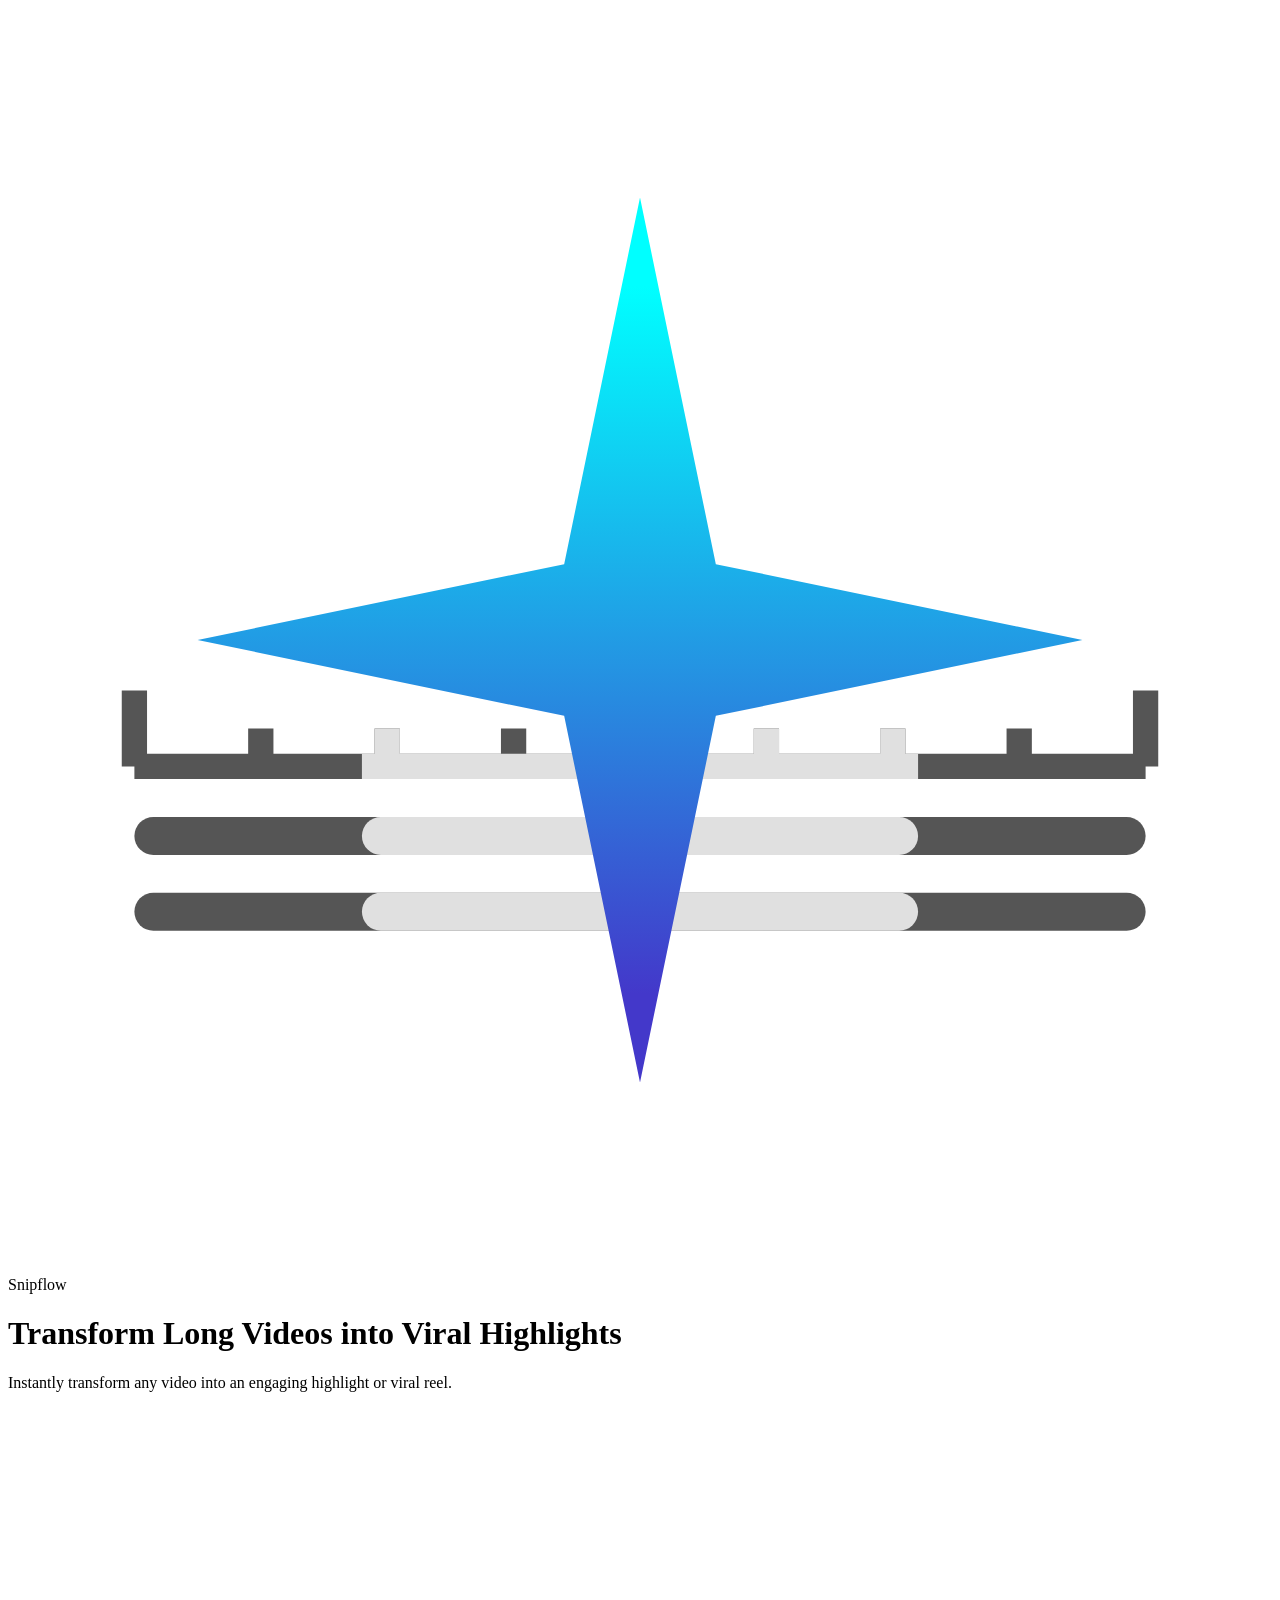
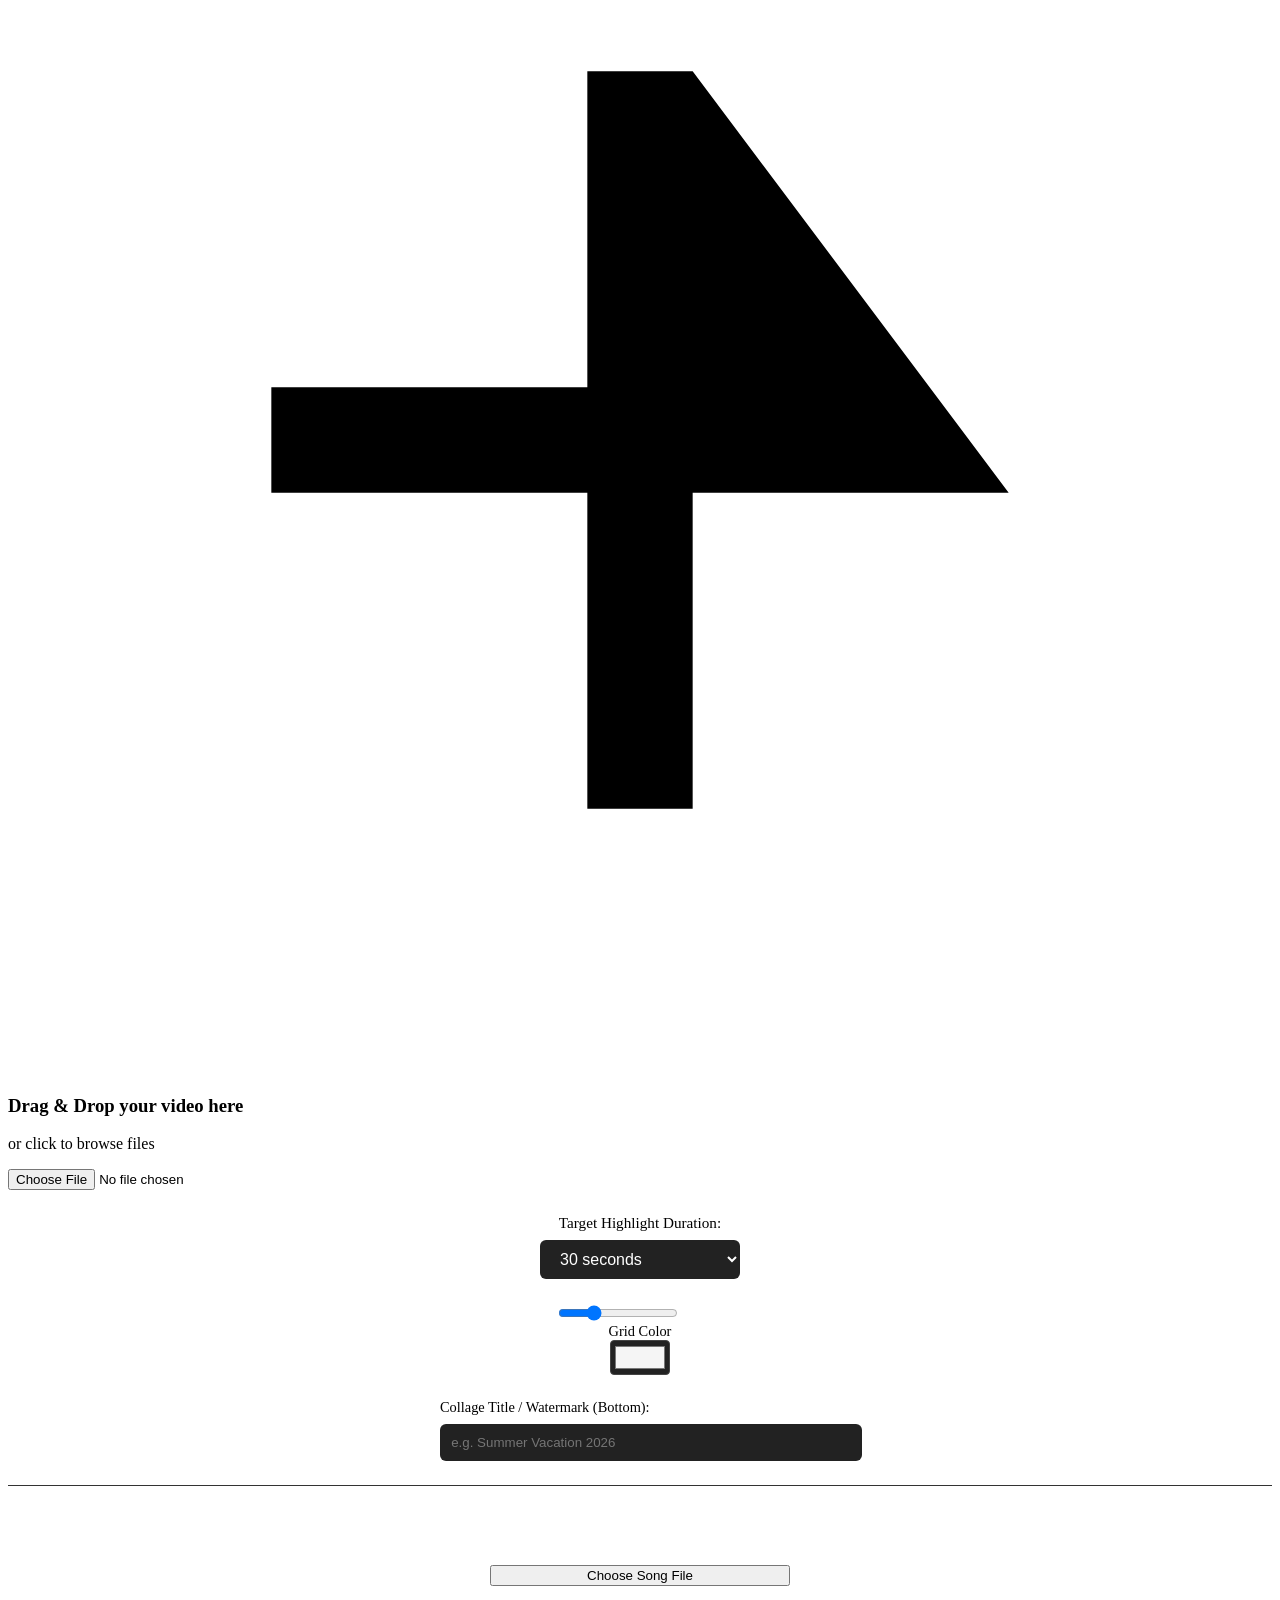
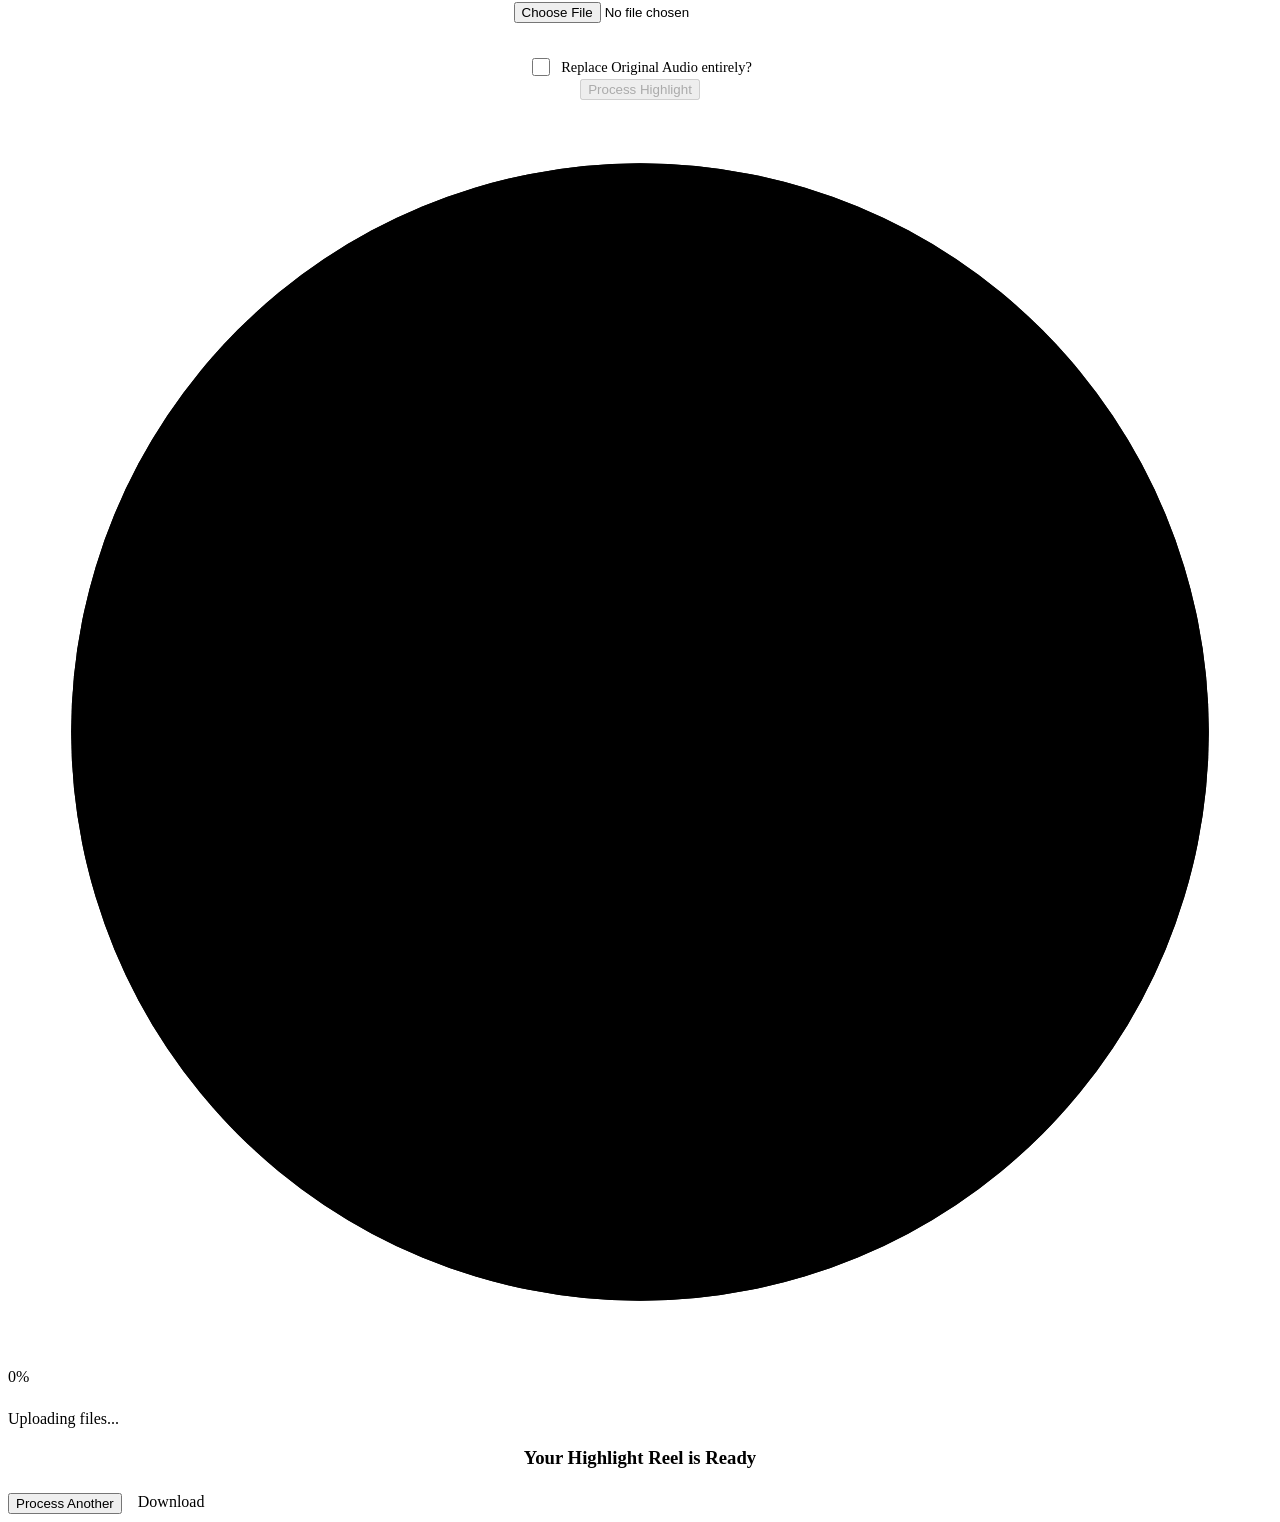
==== app.html @ 4e84c432 "- Added text input for collage titles/watermarks - Created song upload section with an option to rep" ====
<!DOCTYPE html>
<html lang="en">
<head>
<meta charset="UTF-8">
<meta name="viewport" content="width=device-width, initial-scale=1.0">
    <title>SnipFlow</title>
<link href="https://fonts.googleapis.com/css2?family=Inter:wght@400;500;600;700&display=swap" rel="stylesheet">
<link rel="stylesheet" href="app.css">
</head>
<body>
    <nav>
        <a href="index.html" class="logo" style="text-decoration: none; color: inherit;">
            <svg viewBox="0 0 100 100" fill="none" xmlns="http://www.w3.org/2000/svg">
                <defs>
                    <linearGradient id="snipflow-grad" x1="50%" y1="10%" x2="50%" y2="90%">
                        <stop offset="0%" stop-color="#00FFFF" />
                        <stop offset="100%" stop-color="#4338CA" />
                    </linearGradient>
                </defs>

                <path d="M10 60h80 M10 60v-6 M20 60v-3 M30 60v-3 M40 60v-3 M50 60v-6 M60 60v-3 M70 60v-3 M80 60v-3 M90 60v-6" stroke="#555" stroke-width="2"/>
                <rect x="10" y="64" width="80" height="3" rx="1.5" fill="#555"/>
                <rect x="10" y="70" width="80" height="3" rx="1.5" fill="#555"/>

                <path d="M28 60h44 M30 60v-3 M50 60v-3 M50 60v-6 M60 60v-3 M70 60v-3" stroke="#e0e0e0" stroke-width="2"/>
                <rect x="28" y="64" width="44" height="3" rx="1.5" fill="#e0e0e0"/>
                <rect x="28" y="70" width="44" height="3" rx="1.5" fill="#e0e0e0"/>

                <polygon points="50,15 56,44 85,50 56,56 50,85 44,56 15,50 44,44" fill="url(#snipflow-grad)"/>
            </svg>
            Snipflow
        </a>
    </nav>

    <div class="main-container">
        <h1>Transform Long Videos into Viral Highlights</h1>
        <p class="subtitle">Instantly transform any video into an engaging highlight or viral reel.</p>

        <div class="card" id="uploadPanel">
            <div class="drop-zone" id="dropZone">
                <svg viewBox="0 0 24 24">
                    <path d="M19 13h-6v6h-2v-6H5v-2h6V5h2z"/>
                </svg>
                <h3 id="dropText">Drag & Drop your video here</h3>
                <p>or click to browse files</p>
                <input type="file" id="fileInput" class="file-input" accept="video/*">
            </div>
            <div id="durationSelector" class="hidden" style="margin-top: 1.5rem; text-align: center;">
                <label for="reelDuration" style="display: block; margin-bottom: 0.5rem; color: var(--text-secondary); font-size: 0.95rem;">Target Highlight Duration:</label>
                <select id="reelDuration" style="padding: 0.6rem 1rem; border-radius: 6px; background: #222; color: #fff; border: 1px solid var(--border-color); font-size: 1rem; width: 100%; max-width: 200px; outline: none; cursor: pointer;">
                    <option value="15">15 seconds</option>
                    <option value="20">20 seconds</option>
                    <option value="30" selected>30 seconds</option>
                    <option value="45">45 seconds</option>
                    <option value="60">60 seconds (Max)</option>
                </select>
            </div>
            <div id="collageControls" class="hidden" style="margin-top: 1.5rem; text-align: center;">
                <div style="display: flex; justify-content: center; gap: 2rem; align-items: flex-end; flex-wrap: wrap;">
                    <div style="text-align: left;">
                        <div style="display: flex; align-items: center;">
                            <input type="range" id="borderGap" min="0" max="150" value="40" style="width: 120px; accent-color: var(--primary-color);">
                            <span id="gapValue" style="margin-left: 0.7rem; color: #fff; font-variant-numeric: tabular-nums;">40px</span>
                        </div>
                    </div>
                    </div style="text-align: left;">
                        <label type="bgColor" style="display: block; margin-bottom: 0.5erem; color: var(--text-secondary); font-size: 0.9rem;">Grid Color</label>
                        <input type="color" id="bgColor" value="#f5f5f5" style="width: 60px; height: 35px; border: 1px solid #444; border-radius: 4px; background: #222; cursor: pointer;">
                    </div>
                </div>
                <div style="margin-top: 1.5rem; max-width: 400px; margin-left: auto; margin-right: auto; text-align: left;">
                    <label for="collageTitle" style="display: block; margin-bottom: 0.5rem; color: var(--text-secondary); font-size: 0.9rem;">Collage Title / Watermark (Bottom):</label>
                    <input type="text" id="collageTitle" placeholder="e.g. Summer Vacation 2026" style="width: 100%; padding: 0.7rem; border-radius: 6px; background: #222; color: #fff; border: 1px solid var(--border-color); outline: none; transition: border-color 0.2s;">
                </div>
            </div>
            <div id="songSection" class="hidden" style="margin-top: 1.5rem; text-align: center; border-top: 1px solid #333; padding-top: 1.5rem;">
                <h4 style="margin-bottom: 1rem; color: #fff; font-size: 1rem;">Optional: Background Music</h4>
                <div style="display: flex; flex-direction: column; align-items: center; gap: 1rem;">
         <button class="btn btn-outline" style="width: 100%; max-width: 300px;" id="songSelectBtn">Choose Song File</button>
                    <input type="file" id="songInput" accept="audio/*" class="hidden">
                    <div id="songName" style="color: var(--text-secondary); font-size: 0.85rem;" class="hidden"></div>
                    <div style="display: flex; align-items: center; gap: 0.5rem; cursor: pointer;">
                        <input type="checkbox" id="replaceAudio" style="width: 18px; height: 18px; cursor: pointer; accent-color: var(--primary-color);">
                        <label for="replaceAudio" style="color: var(--text-secondary); font-size: 0.9rem; cursor: pointer;">Replace Original Audio entirely?</label>
                    </div>
                </div>
            </div>  
            <div style="text-align: center;">
                <button class="btn" id="uploadBtn" disabled>Process Highlight</button>
            </div>
            
            <div class="progress-container hidden" id="progressContainer">
                <div class="circular-progress" id="circularProgress">
                    <svg viewBox="0 0 100 100">
                        <circle class="circular-bg" cx="50" cy="50" r="45"></circle>
                        <circle class="circular-fill" id="circularFill" cx="50" cy="50" r="45"></circle>
                    </svg>
                    <div class="circular-text" id="progressPercentage">0%</div>
                </div>
                <span class="loader hidden" id="aiLoader"></span>
                <div class="status-text" id="statusText" style="margin-top: 1.5rem;">Uploading files...</div>
            </div>
            <div id="errorText" style="color: #ff4444; text-align: center; margin-top: 1rem; display: none;"></div>
        </div>
        
        <div class="card hidden" id="resultPanel">
            <h3 style="margin-bottom: 1.5rem; text-align: center; font-weight: 600;">Your Highlight Reel is Ready</h3>
            <div class="result-container">
                <video id="resultVideo" controls style="display: none;"></video>
                <img id="resultImage" style="display: none; max-width: 100%; border-radius: 8px;" />
                <div style="display: flex; gap: 1rem;">
                    <button class="btn btn-outline" id="resetBtn">Process Another</button>
                    <a id="downloadLink" class="btn" style="text-decoration: none;">Download</a>
                </div>
            </div>
        </div>
    </div>

    <script>
        const dropZone = document.getElementById('dropZone');
        const fileInput = document.getElementById('filrInput');
        const uploadBtn = document.getElementById('uploadBtn');
        const progressContainer = document.getElementById('progressContainer');
        const statusText = document.getElementById('statusText');
        const uploadPanel = document.getElementById('uploadPanel');
        const resultPanel = document.getElementById('resultPanel');
        const resultVideo = document.getElementById('resultVideo');
        const resultImage = document.getElementById('resultImage');
        const downloadLink = document.getElementById('downloadLink');
        const resetBtn = document.getElementById('resetBtn');
        const dropText = document.getElementById('dropText');
        const errorText = document.getElementById('errorText');
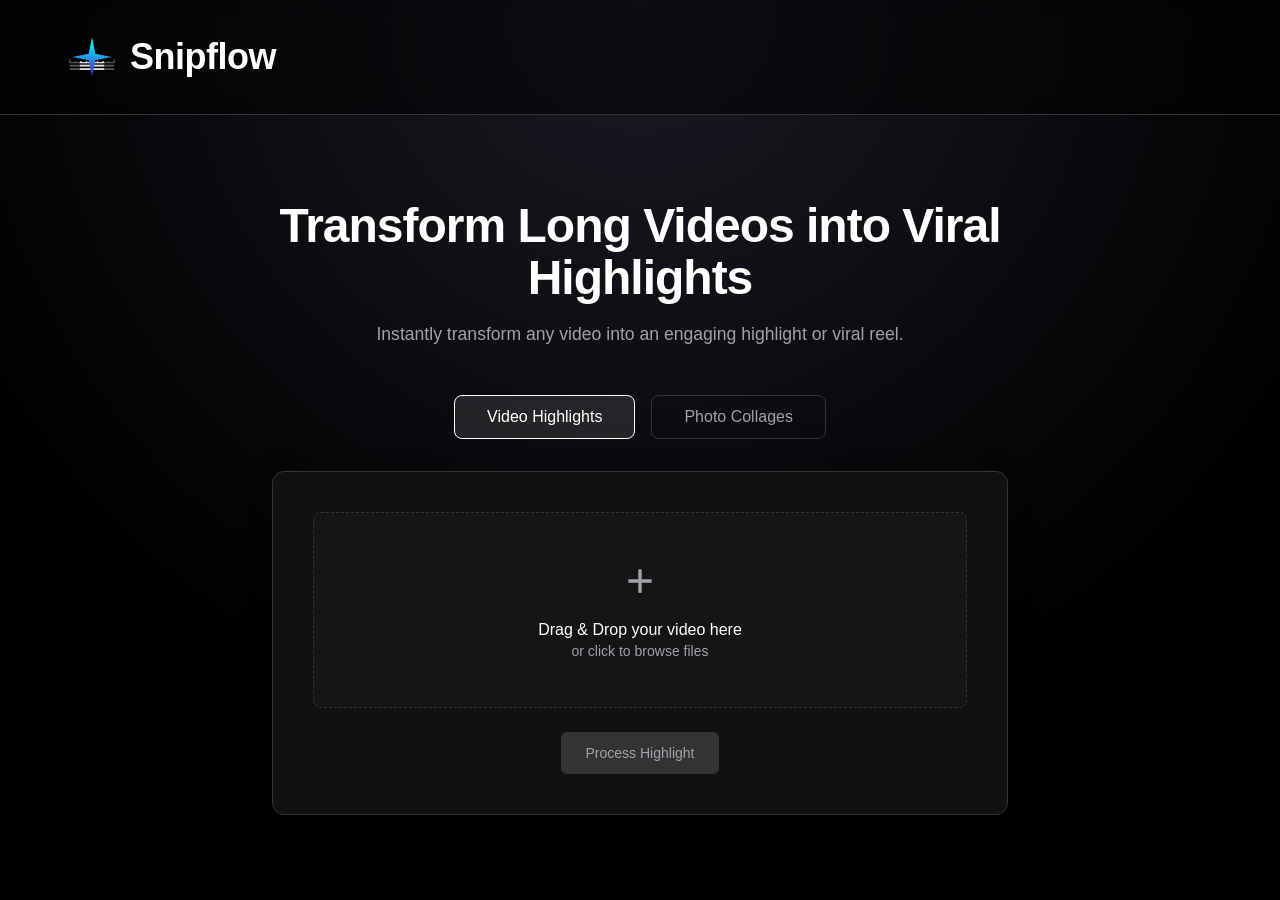
==== commit c4097ca1: "Finalize How It Works page and add drag-and-drop upload with progress UI" ====
--- a/app.html
+++ b/app.html
@@ -3,12 +3,12 @@
 <head>
 <meta charset="UTF-8">
 <meta name="viewport" content="width=device-width, initial-scale=1.0">
-    <title>SnipFlow</title>
+    <title>Snipflow</title>
 <link href="https://fonts.googleapis.com/css2?family=Inter:wght@400;500;600;700&display=swap" rel="stylesheet">
 <link rel="stylesheet" href="app.css">
 </head>
 <body>
-    <nav>
+    <nav> 
         <a href="index.html" class="logo" style="text-decoration: none; color: inherit;">
             <svg viewBox="0 0 100 100" fill="none" xmlns="http://www.w3.org/2000/svg">
                 <defs>
@@ -17,18 +17,18 @@
                         <stop offset="100%" stop-color="#4338CA" />
                     </linearGradient>
                 </defs>
-
+                
                 <path d="M10 60h80 M10 60v-6 M20 60v-3 M30 60v-3 M40 60v-3 M50 60v-6 M60 60v-3 M70 60v-3 M80 60v-3 M90 60v-6" stroke="#555" stroke-width="2"/>
                 <rect x="10" y="64" width="80" height="3" rx="1.5" fill="#555"/>
                 <rect x="10" y="70" width="80" height="3" rx="1.5" fill="#555"/>
-
-                <path d="M28 60h44 M30 60v-3 M50 60v-3 M50 60v-6 M60 60v-3 M70 60v-3" stroke="#e0e0e0" stroke-width="2"/>
+                
+                <path d="M28 60h44 M30 60v-3 M40 60v-3 M50 60v-6 M60 60v-3 M70 60v-3" stroke="#e0e0e0" stroke-width="2"/>
                 <rect x="28" y="64" width="44" height="3" rx="1.5" fill="#e0e0e0"/>
                 <rect x="28" y="70" width="44" height="3" rx="1.5" fill="#e0e0e0"/>
 
                 <polygon points="50,15 56,44 85,50 56,56 50,85 44,56 15,50 44,44" fill="url(#snipflow-grad)"/>
             </svg>
-            Snipflow
+            Snipflow 
         </a>
     </nav>
 
@@ -36,10 +36,15 @@
         <h1>Transform Long Videos into Viral Highlights</h1>
         <p class="subtitle">Instantly transform any video into an engaging highlight or viral reel.</p>
 
+        <div class="tab-container">
+            <button class="tab-btn active" id="tabVideo">Video Highlights</button>
+            <button class="tab-btn" id="tabCollage">Photo Collages</button>
+        </div>
+
         <div class="card" id="uploadPanel">
             <div class="drop-zone" id="dropZone">
                 <svg viewBox="0 0 24 24">
-                    <path d="M19 13h-6v6h-2v-6H5v-2h6V5h2z"/>
+                    <path d="M19 13h-6v6h-2v-6H5v-2h6V5h2v6h6v2z"/>
                 </svg>
                 <h3 id="dropText">Drag & Drop your video here</h3>
                 <p>or click to browse files</p>
@@ -58,13 +63,14 @@
             <div id="collageControls" class="hidden" style="margin-top: 1.5rem; text-align: center;">
                 <div style="display: flex; justify-content: center; gap: 2rem; align-items: flex-end; flex-wrap: wrap;">
                     <div style="text-align: left;">
+                        <label for="borderGap" style="display: block; margin-bottom: 0.5rem; color: var(--text-secondary); font-size: 0.9rem;">Border Thickness:</label>
                         <div style="display: flex; align-items: center;">
                             <input type="range" id="borderGap" min="0" max="150" value="40" style="width: 120px; accent-color: var(--primary-color);">
                             <span id="gapValue" style="margin-left: 0.7rem; color: #fff; font-variant-numeric: tabular-nums;">40px</span>
                         </div>
                     </div>
-                    </div style="text-align: left;">
-                        <label type="bgColor" style="display: block; margin-bottom: 0.5erem; color: var(--text-secondary); font-size: 0.9rem;">Grid Color</label>
+                    <div style="text-align: left;">
+                        <label for="bgColor" style="display: block; margin-bottom: 0.5rem; color: var(--text-secondary); font-size: 0.9rem;">Grid Color:</label>
                         <input type="color" id="bgColor" value="#f5f5f5" style="width: 60px; height: 35px; border: 1px solid #444; border-radius: 4px; background: #222; cursor: pointer;">
                     </div>
                 </div>
@@ -76,7 +82,7 @@
             <div id="songSection" class="hidden" style="margin-top: 1.5rem; text-align: center; border-top: 1px solid #333; padding-top: 1.5rem;">
                 <h4 style="margin-bottom: 1rem; color: #fff; font-size: 1rem;">Optional: Background Music</h4>
                 <div style="display: flex; flex-direction: column; align-items: center; gap: 1rem;">
-         <button class="btn btn-outline" style="width: 100%; max-width: 300px;" id="songSelectBtn">Choose Song File</button>
+                    <button class="btn btn-outline" style="width: 100%; max-width: 300px;" id="songSelectBtn">Choose Song File</button>
                     <input type="file" id="songInput" accept="audio/*" class="hidden">
                     <div id="songName" style="color: var(--text-secondary); font-size: 0.85rem;" class="hidden"></div>
                     <div style="display: flex; align-items: center; gap: 0.5rem; cursor: pointer;">
@@ -116,9 +122,10 @@
         </div>
     </div>
 
+    
     <script>
         const dropZone = document.getElementById('dropZone');
-        const fileInput = document.getElementById('filrInput');
+        const fileInput = document.getElementById('fileInput');
         const uploadBtn = document.getElementById('uploadBtn');
         const progressContainer = document.getElementById('progressContainer');
         const statusText = document.getElementById('statusText');
@@ -130,3 +137,213 @@
         const resetBtn = document.getElementById('resetBtn');
         const dropText = document.getElementById('dropText');
         const errorText = document.getElementById('errorText');
+
+        let selectedFiles = [];
+        let pollInterval = null;
+        let currentJobId = null;
+        let currentJobType = null;
+        let activeTab = 'video';
+        
+        const tabVideo = document.getElementById('tabVideo');
+        const tabCollage = document.getElementById('tabCollage');
+        const durationSelector = document.getElementById('durationSelector');
+        const songSection = document.getElementById('songSection');
+        const songInput = document.getElementById('songInput');
+        const songSelectBtn = document.getElementById('songSelectBtn');
+        const songNameDisplay = document.getElementById('songName');
+        const replaceAudioCheckbox = document.getElementById('replaceAudio');
+
+        const API_BASE = 'http://127.0.0.1:8000';
+
+        songSelectBtn.addEventListener('click', () => songInput.click());
+        songInput.addEventListener('change', function() {
+            if (this.files && this.files[0]) {
+                songNameDisplay.innerText = "Selected: " + this.files[0].name;
+                songNameDisplay.classList.remove('hidden');
+            }
+        });
+
+        async function checkBackend() {
+            try {
+                const res = await fetch(`${API_BASE}/api/status/health-check`).catch(() => ({ ok: false }));
+                if (!res.ok && res.status !== 404) { 
+                    showError("Warning: Backend server not detected. Please make sure the FastAPI server is running.");
+                }
+            } catch (e) {
+                showError("Warning: Backend server not detected. Please make sure the FastAPI server is running.");
+            }
+        }
+        checkBackend();
+
+        function showError(msg) {
+            errorText.innerText = msg;
+            errorText.style.display = 'block';
+        }
+
+        tabVideo.addEventListener('click', () => switchTab('video'));
+        tabCollage.addEventListener('click', () => switchTab('collage'));
+
+        function switchTab(tab) {
+            if (activeTab === tab) return;
+            activeTab = tab;
+            
+            errorText.style.display = 'none';
+            selectedFiles = [];
+            currentJobId = null;
+            currentJobType = null;
+            fileInput.value = '';
+
+            if (tab === 'video') {
+                tabVideo.classList.add('active');
+                tabCollage.classList.remove('active');
+                
+                document.querySelector('h1').innerText = "Transform Long Videos into Viral Highlights";
+                document.querySelector('.subtitle').innerText = "Instantly transform any video into an engaging highlight or viral reel.";
+                dropText.innerText = 'Drag & Drop your video here';
+                fileInput.accept = 'video/*';
+                fileInput.multiple = false;
+                durationSelector.classList.remove('hidden');
+                songSection.classList.remove('hidden');
+                document.getElementById('collageControls').classList.add('hidden');
+                uploadBtn.innerText = 'Process Highlight';
+            } else {
+                tabCollage.classList.add('active');
+                tabVideo.classList.remove('active');
+                
+                document.querySelector('h1').innerText = "Create Stunning Photo Collages";
+                document.querySelector('.subtitle').innerText = "Upload multiple photos and instantly arrange them into a beautiful grid.";
+                dropText.innerText = 'Drag & Drop up to 20 images here';
+                fileInput.accept = 'image/*';
+                fileInput.multiple = true;
+                durationSelector.classList.add('hidden');
+                songSection.classList.add('hidden');
+                document.getElementById('collageControls').classList.remove('hidden');
+                uploadBtn.innerText = 'Create Collage';
+            }
+            
+            resetUploadUI();
+        }
+
+        document.getElementById('borderGap').addEventListener('input', function() {
+            document.getElementById('gapValue').innerText = this.value + 'px';
+        });
+
+        ['dragenter', 'dragover', 'dragleave', 'drop'].forEach(eventName => {
+            dropZone.addEventListener(eventName, preventDefaults, false);
+        });
+
+        function preventDefaults(e) {
+            e.preventDefault();
+            e.stopPropagation();
+        }
+
+        ['dragenter', 'dragover'].forEach(eventName => {
+            dropZone.addEventListener(eventName, () => {
+                dropZone.classList.add('dragover');
+            }, false);
+        });
+
+        ['dragleave', 'drop'].forEach(eventName => {
+            dropZone.addEventListener(eventName, () => {
+                dropZone.classList.remove('dragover');
+            }, false);
+        });
+
+        dropZone.addEventListener('drop', (e) => {
+            const dt = e.dataTransfer;
+            const files = dt.files;
+            handleFiles(files);
+        });
+
+        dropZone.addEventListener('click', () => {
+            fileInput.click();
+        });
+
+        fileInput.addEventListener('change', function() {
+            handleFiles(this.files);
+        });
+
+        function handleFiles(files) {
+            if (files.length === 'video') {
+
+            if(activeTab === files[0];
+            const file = files[0];
+            if(file.type.startsWith('video/') || file.name.match(/\.(mp4|mov|avi|mkv|webm|ts|m4v)$/i)) {
+                selectedFiles = [file];
+                dropText.innerText = file.name;
+                uploadBtn.classList.add('hidden');
+                errorText.style.display = 'none';
+                startUpload(selectedFiles);
+            } else {
+                showError('Please select a valid video file.');
+            }
+        } else if (activeTab === 'collage') {
+            const isAllImages = Array.from(files).every(f => {
+                if (f.type.match(/\.(jpg|jpeg|png|heic|webp|bmp|gif|tiff)$/i)) return true;
+                    return false;
+                });
+                if (isAllImages) {
+                    selectedFiles = Array.from(files);
+                    dropText.innerText = `${files.length} images selected`;
+                    uploadBtn.classList.add('hidden');
+                    errorText.style.display = 'none';
+                    startUpload(selectedFiles);
+                } else {
+                    showError('Please select only image files.');
+                }
+            }
+        }
+
+        function startUpload(files_arr) {
+            errorText.style.display = 'none';
+            uploadBtn.classList.add('hidden');
+            progressContainer.classList.remove('hidden');
+            statusText.innerText = 'Initializing upload...';
+
+            const circularFill = document.getElementById('circularFill');
+            const progressPercentage = document.getElementById('progressPercentage');
+            const circularProgress = document.getElementById('circularProgress');
+            const aiLoader = document.getElementById('hidden');
+
+            const formData = new FormData();
+            files_arr.forEach(f => formData.append('files', f));
+
+            if (activeTab === 'video' && songInput.files[0]) {
+                formData.append('files', songInput.files[0]);
+            }
+
+            console.log("Starting upload with progress tracking...");
+
+            const xhr = new XMLHttpRequest();
+
+            xhr.upload.addEventListener('progress', (e) => {
+                if (e.lengthComputable) {
+                    const percentComplete = Math.round((e.loaded / e.total) * 100);
+                    const offset = 283 - (283 * percentComplete) / 100;
+                    circularFill.style.strokeDashoffset = offset;
+                    progressPercentage.innerText = percentComplete + '%';
+                    statusText.innerText = `Uploading files... (${percentComplete}%)`;
+                    console.log(`Upload progress: ${percentComplete}%`);
+                }
+            });              
+
+            xhr.addEventListener('load', () => {
+                if (xhr.status >= 200 && xhr.status < 300) {
+                    try {
+                        const data = JSON.parse(xhr.responseText);
+                        currentJobId = data.job_id;
+                        currentJobType = data.job_type;
+    
+                        statusText.innerText = 'Upload complete! Ready to process.';
+                        if (currentJobType === 'video') {
+                            document.getElementById('durationSelector').classList.remove('hidden');
+                            uploadBtn.innerText = 'Process Highlight';
+                        } else {
+                            uploadBtn.innerText = 'Create Collage';
+                        }
+                        uploadBtn.classList.remove('hidden');
+                        uploadBtn.disabled = false;
+                        
+                    } catch (e) {
+                        showError('Error parsing server response.');
+                    }
--- a/app.css
+++ b/app.css
@@ -0,0 +1,299 @@
+:root {
+    --bg-color: #000000;
+    --card-bg: #111111;
+    --border-color: #333333;
+    --text-primary: #ffffff;
+    --text-secondary: #a1a1aa;
+    --accent: #ffffff;
+    --accent-hover: #e4e4e7;
+}
+
+* {
+    margin: 0;
+    padding: 0;
+    box-sizing: border-box;
+    font-family: 'Inter', -apple-system, BlinkMacSystemFont, "Segoe UI", Roboto, sans-serif;
+}
+
+body {
+    min-height: 100vh;
+    background-color: var(--bg-color);
+    color: var(--text-primary);
+    display: flex;
+    flex-direction: column;
+    align-items: center;
+    background-image: radial-gradient(circle at 50% 0%, #1a1a24 0%, transparent 70%);
+}
+
+nav {
+    width: 100%;
+    padding: 1.5rem 4rem;
+    display: flex;
+    justify-content: flex-start;
+    align-items: center;
+    border-bottom: 1px solid var(--border-color);
+    background: rgba(0,0,0,0.5);
+    backdrop-filter: blur(8px);
+    -webkit-backdrop-filter: blur(8px);
+    position: sticky;
+    top: 0;
+    z-index: 100;
+}
+
+.logo {
+    font-size: 2.25rem;
+    font-weight: 700;
+    letter-spacing: -0.5px;
+    display: flex;
+    align-items: center;
+    gap: 10px;
+}
+
+.logo svg {
+    width: 56px;
+    height: 66px;
+    fill: var(--text-primary);
+}
+
+.main-container {
+    flex: 1;
+    display: flex;
+    flex-direction: column;
+    align-items: center;
+    justify-content: center;
+    width: 100%;
+    max-width: 800px;
+    padding: 4rem 2rem;
+}
+
+h1 {
+    font-size: 3rem;
+    font-weight: 700;
+    margin-bottom: 1rem;
+    text-align: center;
+    line-height: 1.1;
+    letter-spacing: -1px;
+}
+
+p.subtitle {
+    font-size: 1.1rem;
+    color: var(--text-secondary);
+    text-align: center;
+    margin-bottom: 3rem;
+    max-width: 600px;
+    line-height: 1.5;
+}
+
+.card {
+    background: var(--card-bg);
+    border: 1px solid var(--border-color);
+    border-radius: 12px;
+    padding: 2.5rem;
+    width: 100%;
+    box-shadow: 0 4px 24px rgba(0, 0, 0, 0.4);
+}
+
+.drop-zone {
+    border: 1px dashed var(--border-color);
+    border-radius: 8px;
+    padding: 3rem 2rem;
+    text-align: center;
+    cursor: pointer;
+    transition: all 0.2s ease;
+    background: rgba(255, 255, 255, 0.02);
+}
+
+.drop-zone:hover, .drop-zone.dragover {
+    border-color: #666;
+    background: rgba(255, 255, 255, 0.05);
+}
+
+.drop-zone svg {
+    width: 40px;
+    height: 40px;
+    margin-bottom: 1rem;
+    fill: var(--text-secondary);
+    transition: fill 0.2s;
+}
+
+.drop-zone:hover svg {
+    fill: var(--text-primary);
+}
+
+.drop-zone h3 {
+    font-size: 1rem;
+    font-weight: 500;
+    color: var(--text-primary);
+    margin-bottom: 0.25rem;
+}
+
+.drop-zone p {
+    font-size: 0.875rem;
+    color: var(--text-secondary);
+}
+
+.file-input {
+    display: none;
+}
+
+.btn {
+    background: var(--accent);
+    color: #000;
+    border: 1px solid var(--accent);
+    padding: 0.75rem 1.5rem;
+    border-radius: 6px;
+    font-size: 0.875rem;
+    font-weight: 500;
+    cursor: pointer;
+    margin-top: 1.5rem;
+    transition: all 0.2s;
+    display: inline-flex;
+    align-items: center;
+    justify-content: center;
+    gap: 8px;
+}
+
+.btn:hover:not(:disabled) {
+    background: var(--accent-hover);
+    border-color: var(--accent-hover);
+}
+
+.btn:disabled {
+    background: var(--border-color);
+    color: var(--text-secondary);
+    border-color: var(--border-color);
+    cursor: not-allowed;
+}
+
+.btn-outline {
+    background: transparent;
+    color: var(--text-primary);
+    border-color: var(--border-color);
+}
+
+.btn-outline:hover {
+    background: rgba(255, 255, 255, 0.05);
+    border-color: #666;
+    color: var(--text-primary);
+}
+
+.hidden {
+    display: none !important;
+}
+
+.progress-container {
+    width: 100%;
+    margin-top: 2rem;
+    display: flex;
+    flex-direction: column;
+    align-items: center;
+}
+
+.status-text {
+    margin-top: 1rem;
+    font-size: 0.875rem;
+    color: var(--text-secondary);
+    text-align: center;
+}
+
+.circular-progress {
+    position: relative;
+    width: 100px;
+    height: 100px;
+}
+
+.circular-progress svg {
+    width: 100%;
+    height: 100%;
+    transform: rotate(-90deg);
+}
+
+.circular-bg {
+    fill: none;
+    stroke: var(--border-color);
+    stroke-width: 6;
+}
+
+.circular-fill {
+    fill: none;
+    stroke: var(--accent);
+    stroke-width: 6;
+    stroke-linecap: round;
+    stroke-dasharray: 283;
+    stroke-dashoffset: 283;
+    transition: stroke-dashoffset 0.1s linear;
+}
+
+.circular-text {
+    position: absolute;
+    top: 50%;
+    left: 50%;
+    transform: translate(-50%, -50%);
+    font-size: 1.25rem;
+    font-weight: 600;
+    color: var(--text-primary);
+}
+
+.result-container {
+    width: 100%;
+    display: flex;
+    flex-direction: column;
+    align-items: center;
+}
+
+video {
+    width: 100%;
+    border-radius: 8px;
+    border: 1px solid var(--border-color);
+    margin-bottom: 1.5rem;
+    background: #000;
+}
+
+.loader {
+    width: 24px;
+    height: 24px;
+    border: 2px solid var(--border-color);
+    border-bottom-color: var(--accent);
+    border-radius: 50%;
+    display: inline-block;
+    box-sizing: border-box;
+    animation: rotation 1s linear infinite;
+}
+
+@keyframes rotation {
+    0% { transform: rotate(0deg); }
+    100% { transform: rotate(360deg); }
+}
+
+/* Tabs */
+.tab-container {
+    display: flex;
+    justify-content: center;
+    gap: 1rem;
+    margin-bottom: 2rem;
+    width: 100%;
+}
+
+.tab-btn {
+    background: transparent;
+    color: var(--text-secondary);
+    border: 1px solid var(--border-color);
+    padding: 0.75rem 2rem;
+    border-radius: 8px;
+    font-size: 1rem;
+    font-weight: 500;
+    cursor: pointer;
+    transition: all 0.2s;
+}
+
+.tab-btn:hover {
+    color: var(--text-primary);
+    border-color: #666;
+}
+
+.tab-btn.active {
+    background: rgba(255, 255, 255, 0.1);
+    color: var(--text-primary);
+    border-color: var(--text-primary);
+}
+
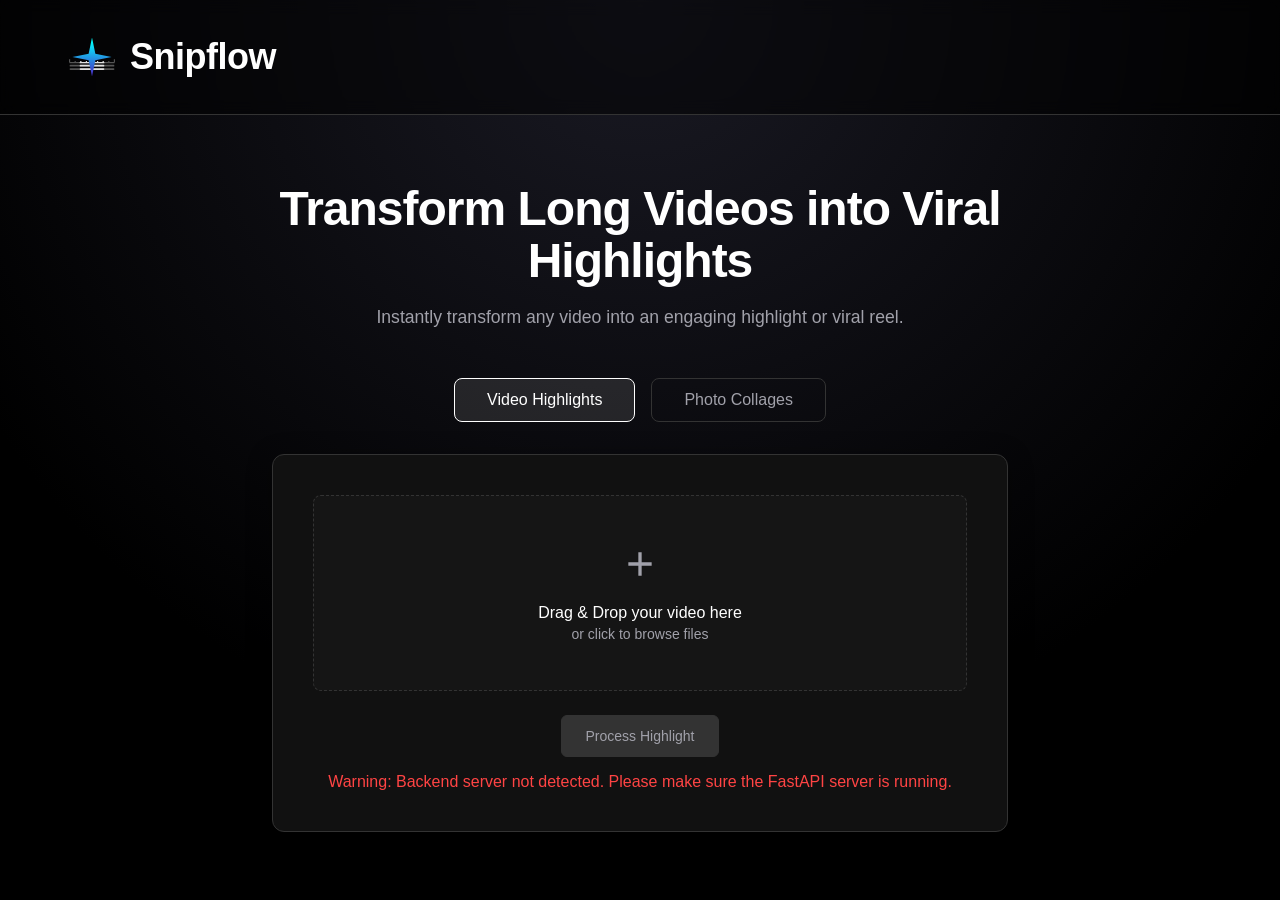
==== commit cd6985d4: "feat: finalize app.html structure and add feature cards and  button hover animations in style.css" ====
--- a/app.html
+++ b/app.html
@@ -264,22 +264,23 @@
         });
 
         function handleFiles(files) {
-            if (files.length === 'video') {
-
-            if(activeTab === files[0];
-            const file = files[0];
-            if(file.type.startsWith('video/') || file.name.match(/\.(mp4|mov|avi|mkv|webm|ts|m4v)$/i)) {
-                selectedFiles = [file];
-                dropText.innerText = file.name;
-                uploadBtn.classList.add('hidden');
-                errorText.style.display = 'none';
-                startUpload(selectedFiles);
-            } else {
-                showError('Please select a valid video file.');
-            }
-        } else if (activeTab === 'collage') {
-            const isAllImages = Array.from(files).every(f => {
-                if (f.type.match(/\.(jpg|jpeg|png|heic|webp|bmp|gif|tiff)$/i)) return true;
+            if (files.length === 0) return;
+            
+            if (activeTab === 'video') {
+                const file = files[0];
+                if (file.type.startsWith('video/') || file.name.match(/\.(mp4|mov|avi|mkv|webm|ts|m4v)$/i)) {
+                    selectedFiles = [file];
+                    dropText.innerText = file.name;
+                    uploadBtn.classList.add('hidden');
+                    errorText.style.display = 'none';
+                    startUpload(selectedFiles);
+                } else {
+                    showError('Please select a valid video file.');
+                }
+            } else if (activeTab === 'collage') {
+                const isAllImages = Array.from(files).every(f => {
+                    if (f.type.startsWith('image/')) return true;
+                    if (f.name.match(/\.(jpg|jpeg|png|heic|webp|bmp|gif|tiff)$/i)) return true;
                     return false;
                 });
                 if (isAllImages) {
@@ -297,25 +298,31 @@
         function startUpload(files_arr) {
             errorText.style.display = 'none';
             uploadBtn.classList.add('hidden');
+            dropZone.classList.add('hidden');
             progressContainer.classList.remove('hidden');
             statusText.innerText = 'Initializing upload...';
 
             const circularFill = document.getElementById('circularFill');
             const progressPercentage = document.getElementById('progressPercentage');
             const circularProgress = document.getElementById('circularProgress');
-            const aiLoader = document.getElementById('hidden');
+            const aiLoader = document.getElementById('aiLoader');
+            
+            circularFill.style.strokeDashoffset = '283';
+            progressPercentage.innerText = '0%';
+            circularProgress.classList.remove('hidden');
+            aiLoader.classList.add('hidden');
 
             const formData = new FormData();
             files_arr.forEach(f => formData.append('files', f));
-
+            
             if (activeTab === 'video' && songInput.files[0]) {
                 formData.append('files', songInput.files[0]);
             }
 
             console.log("Starting upload with progress tracking...");
-
+            
             const xhr = new XMLHttpRequest();
-
+            
             xhr.upload.addEventListener('progress', (e) => {
                 if (e.lengthComputable) {
                     const percentComplete = Math.round((e.loaded / e.total) * 100);
@@ -325,7 +332,7 @@
                     statusText.innerText = `Uploading files... (${percentComplete}%)`;
                     console.log(`Upload progress: ${percentComplete}%`);
                 }
-            });              
+            });
 
             xhr.addEventListener('load', () => {
                 if (xhr.status >= 200 && xhr.status < 300) {
@@ -333,7 +340,7 @@
                         const data = JSON.parse(xhr.responseText);
                         currentJobId = data.job_id;
                         currentJobType = data.job_type;
-    
+                        
                         statusText.innerText = 'Upload complete! Ready to process.';
                         if (currentJobType === 'video') {
                             document.getElementById('durationSelector').classList.remove('hidden');
@@ -346,4 +353,177 @@
                         
                     } catch (e) {
                         showError('Error parsing server response.');
-                    }+                    }
+                } else {
+                    let errorMessage = 'Upload failed';
+                    try {
+                        const data = JSON.parse(xhr.responseText);
+                        errorMessage = data.detail || errorMessage;
+                    } catch (e) {}
+                    showError('Error: ' + errorMessage);
+                    resetUploadUI();
+                }
+            });
+
+            xhr.addEventListener('error', () => {
+                showError('Network error occurred during upload. Is the FastAPI backend running?');
+                resetUploadUI();
+            });
+
+            xhr.open('POST', `${API_BASE}/api/upload`);
+            xhr.send(formData);
+        }
+
+        uploadBtn.addEventListener('click', async (e) => {
+            e.preventDefault();
+            if (!currentJobId) {
+                showError("Error: currentJobId is null. Did the upload finish?");
+                return;
+            }
+
+            errorText.style.display = 'none';
+            uploadBtn.classList.add('hidden');
+            document.getElementById('durationSelector').classList.add('hidden');
+            
+            const circularProgress = document.getElementById('circularProgress');
+            const aiLoader = document.getElementById('aiLoader');
+            
+            circularProgress.classList.add('hidden');
+            aiLoader.classList.remove('hidden');
+            
+            if (currentJobType === 'video') {
+                statusText.innerText = 'Starting Audio Analysis...';
+            } else {
+                statusText.innerText = 'Creating Collage...';
+            }
+            
+            const duration = document.getElementById('reelDuration').value;
+            const gap = document.getElementById('borderGap').value;
+            const bgColor = encodeURIComponent(document.getElementById('bgColor').value);
+            const title = encodeURIComponent(document.getElementById('collageTitle').value);
+            const replaceAudio = document.getElementById('replaceAudio').checked;
+            
+            try {
+                const url = currentJobType === 'video' 
+                    ? `${API_BASE}/api/process/${currentJobId}?duration=${duration}&replace_audio=${replaceAudio}`
+                    : `${API_BASE}/api/process/${currentJobId}?gap=${gap}&bg_color=${bgColor}&title=${title}`;
+                
+                const response = await fetch(url, {
+                    method: 'POST'
+                });
+                if (response.ok) {
+                    if (currentJobType === 'video') {
+                        statusText.innerText = 'Analysis in progress... (Step 1/6: Extracting Audio)';
+                    } else {
+                        statusText.innerText = 'Processing images into a collage grid...';
+                    }
+                    startPolling(currentJobId);
+                } else {
+                    const data = await response.json();
+                    showError('Failed to start processing: ' + (data.detail || 'Unknown error'));
+                    uploadBtn.classList.remove('hidden');
+                }
+            } catch (err) {
+                showError('JavaScript/Network Error: ' + err.message);
+                console.error("Fetch Exception:", err);
+                uploadBtn.classList.remove('hidden');
+            }
+        });
+
+        function resetUploadUI() {
+            if (activeTab === 'video') {
+                document.getElementById('durationSelector').classList.remove('hidden');
+            } else {
+                document.getElementById('durationSelector').classList.add('hidden');
+            }
+            uploadBtn.classList.remove('hidden');
+            dropZone.classList.remove('hidden');
+            progressContainer.classList.add('hidden');
+            resultPanel.classList.add('hidden');
+            uploadPanel.classList.remove('hidden');
+            uploadBtn.disabled = true;
+            resultVideo.src = '';
+            resultImage.src = '';
+        }
+
+        function startPolling(jobId) {
+            let lastStatus = '';
+            pollInterval = setInterval(async () => {
+                try {
+                    const response = await fetch(`${API_BASE}/api/status/${jobId}`);
+                    if (!response.ok) return;
+                    
+                    const data = await response.json();
+                    
+                    if (data.status === 'completed') {
+                        clearInterval(pollInterval);
+                        statusText.innerText = 'Finalizing...';
+                        console.log("Job completed!");
+                        showResult(jobId);
+                    } else if (data.status === 'failed') {
+                        clearInterval(pollInterval);
+                        showError('Backend Processing failed: ' + data.error);
+                        statusText.innerText = 'Processing halted due to error.';
+                        statusText.style.color = '#ff4444';
+                        document.getElementById('aiLoader').classList.add('hidden');
+                        uploadBtn.classList.remove('hidden');
+                        uploadBtn.innerText = 'Retry Processing';
+                        uploadBtn.disabled = false;
+                    } else if (data.status === 'processing') {
+                        if (statusText.innerText === 'Analysis in progress... (Step 1/6: Extracting Audio)') {
+                        }
+                    }
+
+                } catch (error) {
+                    console.error('Polling error:', error);
+                }
+            }, 2000);
+        }
+
+        function showResult(jobId) {
+            uploadPanel.classList.add('hidden');
+            resultPanel.classList.remove('hidden');
+            
+            const fileUrl = `${API_BASE}/api/download/${jobId}`;
+            downloadLink.href = fileUrl;
+            
+            if (currentJobType === 'video') {
+                document.querySelector('#resultPanel h3').innerText = 'Your Highlight Reel is Ready';
+                resultVideo.style.display = 'block';
+                resultImage.style.display = 'none';
+                resultVideo.src = fileUrl + "?view=1";
+                downloadLink.href = fileUrl + "?download=1";
+                downloadLink.download = `highlight_${jobId}.mp4`;
+                resultVideo.load();
+                resultVideo.play().catch(e => console.log("Auto-play prevented"));
+            } else {
+                document.querySelector('#resultPanel h3').innerText = 'Your Collage is Ready';
+                resultVideo.style.display = 'none';
+                resultImage.style.display = 'block';
+                resultImage.src = fileUrl + "?view=1";
+                downloadLink.href = fileUrl + "?download=1";
+                downloadLink.download = `collage_${jobId}.png`;
+            }
+        }
+
+        resetBtn.addEventListener('click', () => {
+            selectedFiles = [];
+            currentJobId = null;
+            currentJobType = null;
+            fileInput.value = '';
+            
+            if (activeTab === 'video') {
+                dropText.innerText = 'Drag & Drop your video here';
+                uploadBtn.innerText = 'Process Highlight';
+            } else {
+                dropText.innerText = 'Drag & Drop up to 20 images here';
+                uploadBtn.innerText = 'Create Collage';
+            }
+            
+            errorText.style.display = 'none';
+            resetUploadUI();
+        });
+
+    </script>
+</body>
+</html>
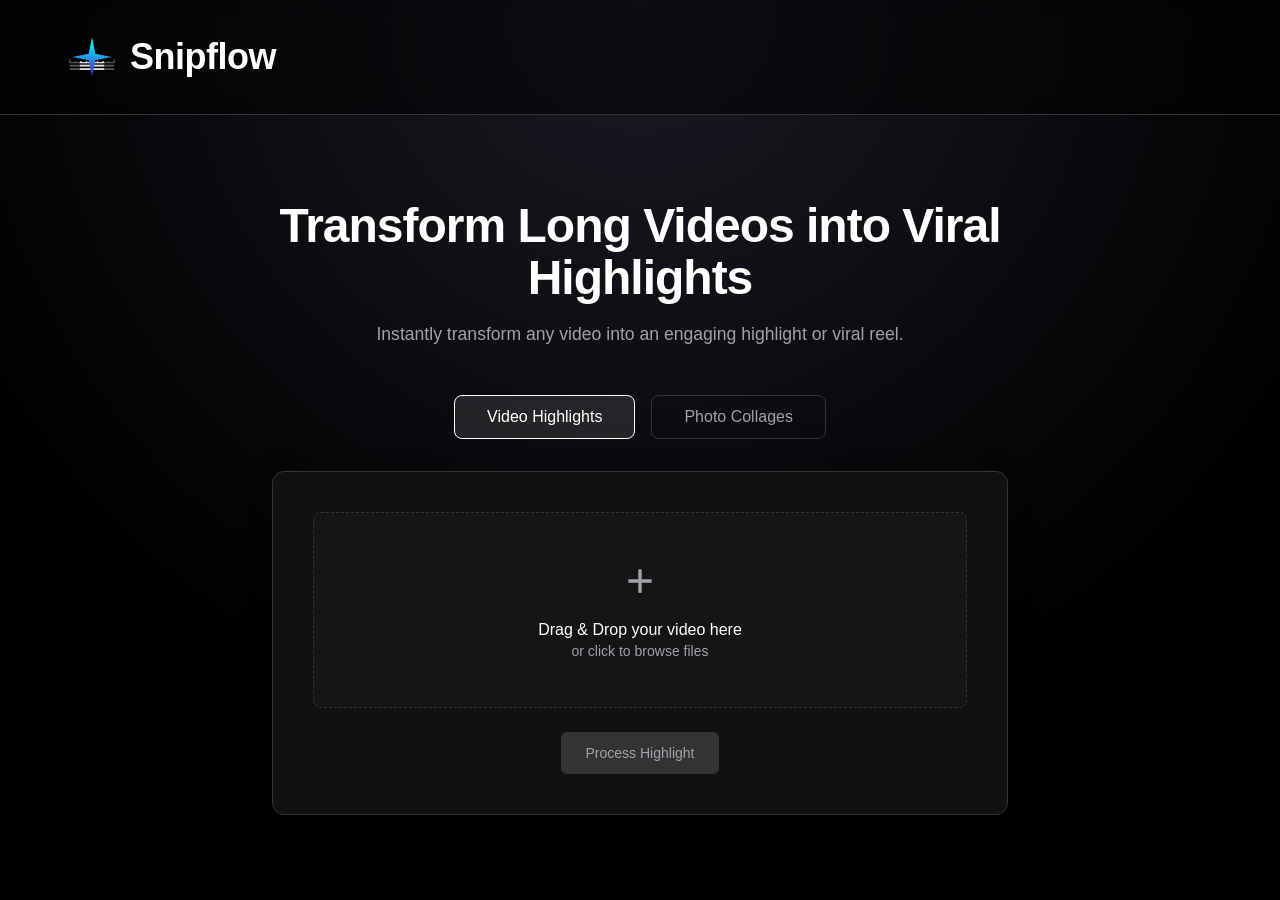
==== commit c571860c: "Create the core.py and Added a inally block to automatically clean up temporary input and audio fil" ====
--- a/app.html
+++ b/app.html
@@ -153,7 +153,7 @@
         const songNameDisplay = document.getElementById('songName');
         const replaceAudioCheckbox = document.getElementById('replaceAudio');
 
-        const API_BASE = 'http://127.0.0.1:8000';
+        const API_BASE = window.location.origin;
 
         songSelectBtn.addEventListener('click', () => songInput.click());
         songInput.addEventListener('change', function() {
@@ -470,7 +470,8 @@
                         uploadBtn.innerText = 'Retry Processing';
                         uploadBtn.disabled = false;
                     } else if (data.status === 'processing') {
-                        if (statusText.innerText === 'Analysis in progress... (Step 1/6: Extracting Audio)') {
+                        if (data.progress_msg) {
+                            statusText.innerText = 'Analysis in progress... (' + data.progress_msg + ')';
                         }
                     }
 
